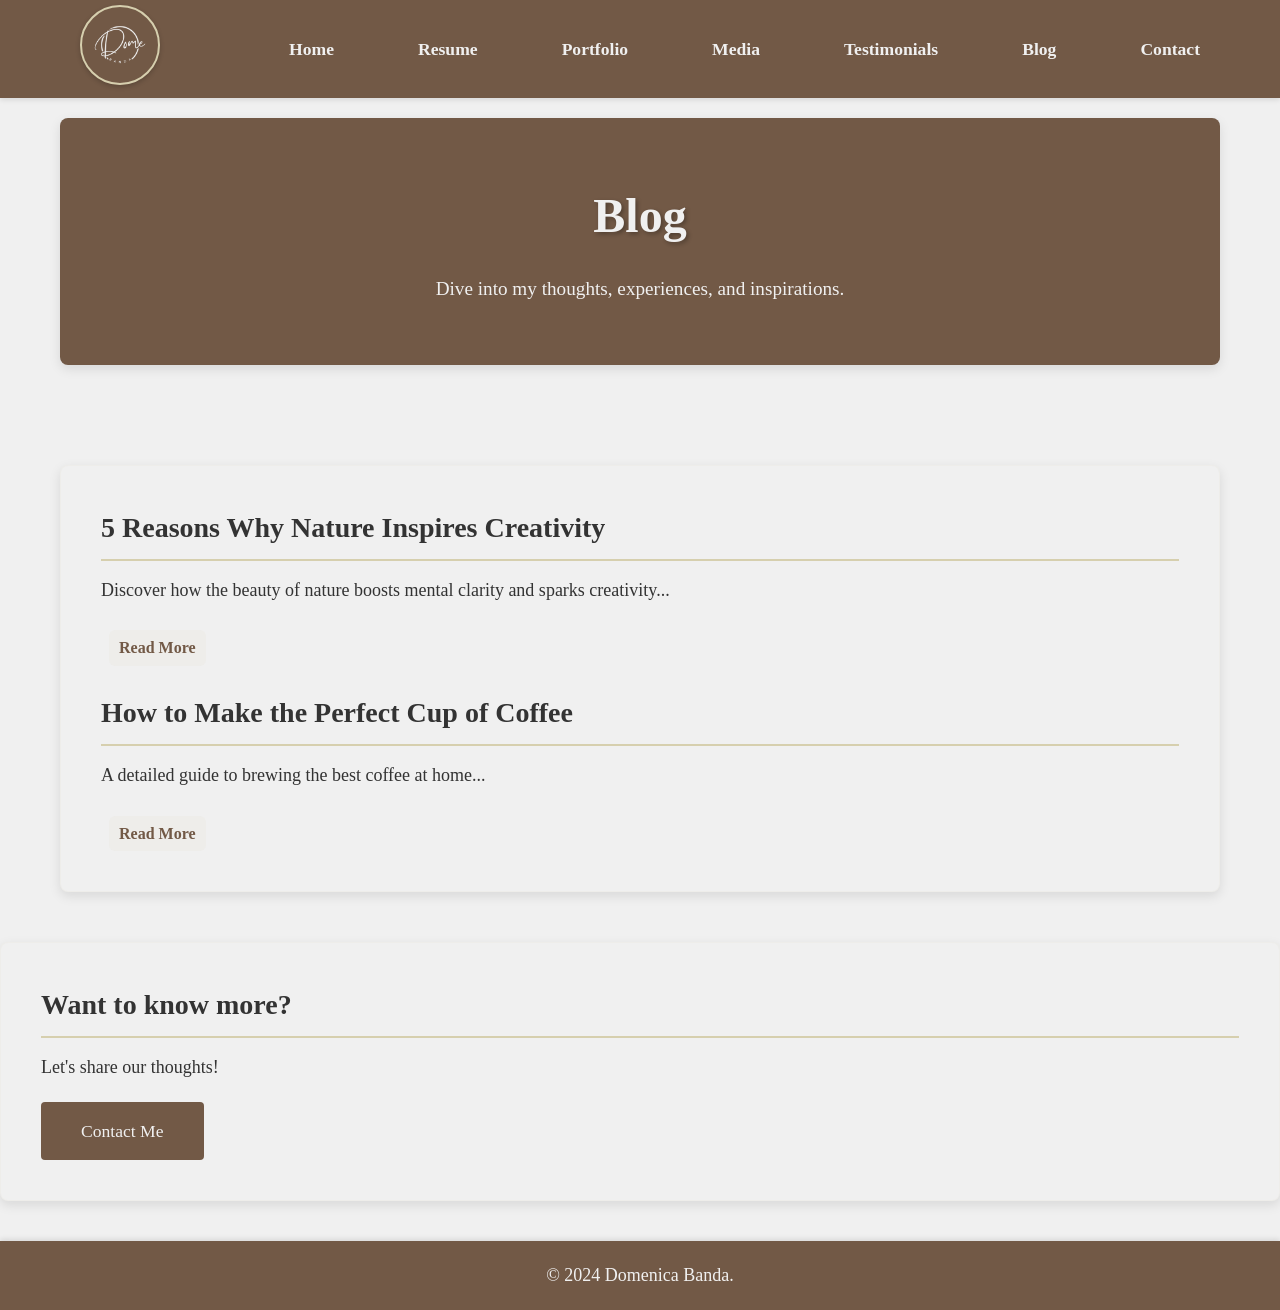
==== blog.html @ ea628adc "Subir repositorio" ====
<!DOCTYPE html>
<html lang="en">

<head>
    <meta charset="UTF-8">
    <meta name="viewport" content="width=device-width, initial-scale=1.0">
    <meta name="description"
        content="Follow Domenica Banda's blog to gain insights, tips, and inspiration on topics she inspiration passionate about, including personal growth and creativity.">
    <title>Domenica Banda</title>
    <link rel="stylesheet" href="project.css">
    <link rel="icon" href="images/logo.ico" type="image/x-icon">
</head>

<body>
    <header class="main-header">
        <nav class="main-nav">
            <div class="nav-container">
                <div class="logo">
                    <img src="images/logo.png" alt="Logo">
                </div>
                <div class="menu-toggle" id="menu-toggle">&#9776;</div>
                <ul class="nav-links">
                    <li><a href="index.html">Home</a></li>
                    <li> <a href="resume.html">Resume</a></li>
                    <li> <a href="portfolio.html">Portfolio</a></li>
                    <li><a href="media.html">Media</a></li>
                    <li><a href="testimonials.html">Testimonials</a></li>
                    <li><a href="blog.html">Blog</a></li>
                    <li><a href="contact.html">Contact</a></li>
                </ul>
            </div>
        </nav>
    </header>

    <main>
        <div class="main-content">
            <section id="blog-hero">
                <div class="blog-header">
                    <h1>Blog</h1>
                    <p>Dive into my thoughts, experiences, and inspirations.</p>
                </div>
            </section>

            <div id="blog-posts">
                <article class="blog-post">
                    <h2>5 Reasons Why Nature Inspires Creativity</h2>
                    <p>Discover how the beauty of nature boosts mental clarity and sparks creativity...</p><br>
                    <a class="link" href="blog1.html">Read More</a>
                </article>
                <br>
                <article class="blog-post">
                    <h2>How to Make the Perfect Cup of Coffee</h2>
                    <p>A detailed guide to brewing the best coffee at home...</p><br>
                    <a class="link" href="post2.html">Read More</a>
                </article>
            </div>
        </div>
        <section class="portfolio-contact">
            <h2>Want to know more?</h2>
            <p>Let's share our thoughts!</p>
            <a href="contact.html" class="contact-button">Contact Me</a>
        </section>
    </main>

    <footer class="footer">
        <p> &copy; 2024 Domenica Banda.</p>
    </footer>

    <script>
       /*Dropdown Menu*/
       let menuToggle = document.getElementById("menu-toggle");
        let navLinks = document.querySelector(".nav-links");
        menuToggle.addEventListener("click", () => {
            navLinks.classList.toggle("active");
        });
        /*Logo*/
        let logo = document.querySelector('.logo');
        menuToggle.addEventListener('click', () => {
            logo.classList.toggle('hidden');
        });
    </script>
</body>

</html>
---- project.css ----
/*Global Styles*/
* {
    margin: 0;
    padding: 0;
    box-sizing: border-box;
}

body {
    font-family: Georgia, Times, 'Times New Roman', serif;
    font-size: medium;
    background-color: #F0F0F0;
    color: #333333;
    line-height: 1.6;
    overflow-x: hidden;
}

h1,
h2,
h3,
h4,
h5,
h6 {
    font-family: 'Times New Roman', serif;
    margin: 0;
    padding: 0;
}

a {
    text-decoration: none;
    color: #725946;
}

a:hover,
a:focus {
    background-color: rgba(255, 255, 255, 0.1);
    outline: 2px solid #d6cfae;
    outline-offset: 4px;
}

/* Layout Container */
.container {
    max-width: 1200px;
    margin: 0 auto;
    padding: 20px;
}

/* Header and Navigation */
.main-header {
    background-color: #725946;
    padding: 5px;
    position: sticky;
    top: 0;
    z-index: 1000;
    box-shadow: 0 2px 5px rgba(0, 0, 0, 0.1);
}

.main-nav {
    display: flex;
    position: relative;
    justify-content: center;
    align-items: center;
    padding: 0 2rem;
    background-color: #725946;
}

.nav-container {
    display: flex;
    justify-content: space-between;
    align-items: center;
    width: 100%;
    max-width: 1200px;
}

.main-nav a {
    color: #f0f0f0;
    font-weight: bold;
    font-size: 1.1rem;
    padding: 5px 10px;
    border-radius: 4px;
    transition: background-color 0.3s, box-shadow 0.3s;
}

.main-nav li {
    list-style: none;
}


.main-nav a:hover {
    box-shadow: 0 4px 8px rgba(114, 89, 70, 0.2);
}

.nav-links {
    display: flex;
    gap: 4rem;
    align-items: center;
    padding-right: 30px;
}

.logo {
    padding: 0 40px;
}

.logo img {
    max-width: 80px;
    height: auto;
    border-radius: 50%;
    border: 2px solid #d6cfae;
    box-shadow: 0 2px 5px rgba(0, 0, 0, 0.2);
}

.menu-toggle {
    display: none;
    font-size: 1.5rem;
    cursor: pointer;
    color: #f0f0f0;
}


/* Castle img and overlayed name*/
.hero-section {
    width: 100%;
    max-width: 1200px;
    margin: 0 auto;
    position: relative;
}

.castle-container {
    position: relative;
    max-width: 100%;
    height: auto;
    display: block;
    margin: 0 auto;
    text-align: center;
    overflow: hidden;
}

.castle-container img {
    width: 100%;
    height: auto;
    max-width: 100%;
    object-fit: cover;
    object-position: center;
}

.overlay-name {
    position: absolute;
    top: 50%;
    left: 50%;
    transform: translate(-50%, -50%);
    color: #F0F0F0;
    font-size: 4rem;
    font-weight: bold;
    text-shadow: 2px 2px 8px rgba(0, 0, 0, 0.7);
    letter-spacing: 2px;
    background-color: rgba(0, 0, 0, 0.3);
    padding: 20px 40px;
    border-radius: 8px;
}

.overlay-name:hover {
    text-shadow: 3px 3px 10px rgba(0, 0, 0, 0.8);
    background-color: rgba(0, 0, 0, 0.705);
}

/* Profile Section */
.profile-section {
    text-align: center;
    padding: 3rem 0;
}

.profile-section img {
    width: 180px;
    height: 180px;
    border-radius: 50%;
    object-fit: cover;
    border: 3px solid #725946;
    box-shadow: 0 4px 15px rgba(0, 0, 0, 0.2);
}

#map {
    width: 100%;
    height: 300px;
}

/* Grid Layouts */
.main-content {
    display: grid;
    gap: 30px;
    padding: 20px;
    max-width: 1200px;
    margin: 0 auto;
}

/* Content Sections */
#about-me,
.text,
.testimonials,
.work-experience,
.skills,
.download-resume,
.gallery,
.testimonial-item,
#blog-posts,
#contact-form-section,
#location-section,
.project-card,
.featured-project,
.portfolio-contact,
#contact {
    background-color: #F0F0F0;
    border: 1px solid rgba(214, 207, 174, 0.1);
    text-align: left;
    padding: 40px;
    border-radius: 8px;
    margin-top: 30px;
    box-shadow: 0 4px 12px rgba(0, 0, 0, 0.1);
    transition: transform 0.3s ease, box-shadow 0.3s ease;
}

#about-me:hover,
.text:hover,
.testimonials:hover,
.work-experience:hover,
.skills:hover,
.download-resume:hover,
.gallery:hover,
.testimonial-item:hover,
#blog-posts:hover,
#contact-form-section:hover,
#location-section:hover,
.project-card:hover,
.featured-project:hover,
.portfolio-contact:hover,
#contact:hover {
    border: 1px solid rgba(214, 207, 174, 0.3);
    transform: translateY(-5px);
    box-shadow: 0 6px 15px rgba(0, 0, 0, 0.15);
}

/* Typography */
h2 {
    font-size: 28px;
    margin-bottom: 15px;
    color: #333333;
    border-bottom: 2px solid #d6cfae;
    padding-bottom: 8px;
}

p {
    font-size: 18px;
}

summary {
    font-weight: bold;
}

/* Links */
.link {
    color: #725946;
    text-decoration: none;
    font-weight: bold;
    margin: 0 8px;
    padding: 5px 10px;
    border-radius: 6px;
    background-color: rgba(214, 207, 174, 0.1);
    display: inline-block;
}

.link:hover {
    color: #F0F0F0;
    background-color: #725946;
    box-shadow: 0 4px 8px rgba(114, 89, 70, 0.2);
    transition: background-color 0.3s ease, transform 0.3s ease;
}

/* Footer */
.footer {
    background-color: #725946;
    color: #f0f0f0;
    text-align: center;
    padding: 20px;
    margin-top: 40px;
    box-shadow: 0 -2px 5px rgba(0, 0, 0, 0.1);
}

/*Gallery section*/
#gallery {
    position: relative;
    display: flex;
    gap: 20px;
    padding: 20px;
}

#gallery ul {
    width: 300px;
    list-style-type: none;
    padding: 0;
    margin: 0;
}

#gallery li {
    display: inline-block;
    margin-bottom: 10px;
}

#gallery img {
    border-style: none;
    border-radius: 8px;
    transition: transform 0.3s ease;
}

#gallery img:hover {
    transform: scale(1.05);
}

#gallery a {
    color: #EAEAEA;
    text-decoration: none;
    font-style: italic;
}

#gallery span {
    position: absolute;
    top: 0;
    left: 350px;
    opacity: 0;
    transition: opacity 0.3s ease-in-out;
    text-align: center;
    transform: translate(50%, 15%);
}

#gallery a:hover span {
    opacity: 1;
}

#gallery span img {
    align-items: center;
    border-radius: 8px;
    box-shadow: 0 4px 8px rgba(0, 0, 0, 0.5);
}

/* Testimonials Section */
.testimonials summary {
    font-size: 1.3rem;
    font-weight: bold;
    color: #725946;
    cursor: pointer;
}

.testimonials img {
    width: 100%;
    max-width: 200px;
    height: auto;
    border-radius: 8px;
    margin: 15px 0;
    box-shadow: 0 4px 8px rgba(0, 0, 0, 0.1);
}

.testimonials p {
    font-size: 1rem;
    margin-top: 10px;
    line-height: 1.5;
}

/*Portfolio section*/
.portfolio-content {
    max-width: 1400px;
    margin: 0 auto;
    padding: 20px;
}

.projects-grid {
    display: grid;
    grid-template-columns: repeat(auto-fit, minmax(300px, 1fr));
    gap: 30px;
    margin-bottom: 50px;
}

.project-image {
    height: 200px;
    overflow: hidden;
}

.project-image img {
    width: 100%;
    height: 100%;
    object-fit: cover;
}

.project-details {
    padding: 20px;
}

.project-details h3 {
    color: #333333;
    margin-bottom: 10px;
    font-size: 1.4rem;
}

.project-details p {
    color: #666666;
    margin-bottom: 15px;
}

.project-link {
    display: inline-block;
    padding: 8px 20px;
    background-color: #725946;
    color: #F0F0F0;
    border-radius: 4px;
}

.project-link:hover {
    background-color: #d6cfae;
    color: #333333;
    transition: background-color 0.3s ease, transform 0.3s ease;
}

.featured-project {
    display: grid;
    grid-template-columns: 1.5fr 1fr;
    gap: 40px;
    margin: 50px 0;
    background-color: #F0F0F0;
    border-radius: 8px;
    overflow: hidden;
    box-shadow: 0 4px 12px rgba(0, 0, 0, 0.1);
}

.featured-image {
    height: 400px;
}

.featured-image img {
    width: 100%;
    height: 100%;
    object-fit: cover;
}

.featured-details {
    padding: 40px;
    display: flex;
    flex-direction: column;
    justify-content: center;
}

.featured-details h2 {
    font-size: 2rem;
    margin-bottom: 20px;
    color: #333333;
}

.featured-details p {
    margin-bottom: 30px;
    color: #666666;
}

.featured-link {
    display: inline-block;
    padding: 12px 30px;
    background-color: #725946;
    color: #F0F0F0;
    border-radius: 4px;
    align-self: flex-start;
}

.featured-link:hover {
    background-color: #d6cfae;
    color: #333333;
    transition: background-color 0.3s ease, transform 0.3s ease;
}

.contact-button {
    display: inline-block;
    padding: 15px 40px;
    background-color: #725946;
    color: #F0F0F0;
    border-radius: 4px;
    font-size: 1.1rem;
    margin-top: 20px;
}

.contact-button:hover {
    background-color: #d6cfae;
    color: #333333;
    transform: translateY(-3px);
    transition: background-color 0.3s ease, transform 0.3s ease;
}

/*Headers*/
.blog-header,
.resume-header,
.testimonials-header,
.portfolio-header,
.contact-header,
.media-header {
    background-color: #725946;
    border-radius: 8px;
    padding: 60px 40px;
    margin-bottom: 40px;
    text-align: center;
    color: #F0F0F0;
    box-shadow: 0 4px 12px rgba(0, 0, 0, 0.1);
}

.blog-header h1,
.resume-header h1,
.testimonials-header h1,
.portfolio-header h1,
.contact-header h1,
.media-header h1 {
    font-size: 3rem;
    margin-bottom: 20px;
    text-shadow: 2px 2px 4px rgba(0, 0, 0, 0.3);
}

.blog-header p,
.resume-header p,
.testimonials-header p,
.portfolio-header p,
.contact-header p,
.media-header p {
    font-size: 1.2rem;
    max-width: 600px;
    margin: 0 auto;
}

/*Resume Section*/
.work-experience h2,
.skills h2,
.download-resume h2 {
    font-size: 2rem;
    margin-bottom: 20px;
    color: #333333;
}

.work-experience ul,
.skills ul {
    list-style: none;
    padding: 0;
}

.work-experience li,
.skills li {
    margin-bottom: 15px;
}

.work-experience li strong,
.skills li strong {
    color: #725946;
}

.download-resume .download-button {
    display: inline-block;
    padding: 15px 40px;
    background-color: #725946;
    color: #FFFFFF;
    border-radius: 4px;
    font-size: 1rem;
    text-decoration: none;
    margin-top: 20px;
    transition: background-color 0.3s ease, transform 0.3s ease;
}

.download-resume .download-button:hover {
    background-color: #d6cfae;
    color: #333333;
    transform: translateY(-3px);
}

/* Responsive Design */
@media (max-width: 1024px) {

    .nav-left,
    .nav-right {
        gap: 2rem;
    }

    .logo img {
        width: 60px;
        height: 60px;
    }

    .overlay-name {
        font-size: 3.5rem;
    }

    .projects-grid {
        grid-template-columns: repeat(2, 1fr);
    }

    #gallery ul li span {
        height: 250px;
        width: 250px;
    }
}

@media (max-width: 768px) {
    .main-header {
        padding: 0;
    }

    .main-nav {
        position: relative;
        flex-direction: column;
        align-items: flex-start;

    }

    .nav-container {
        display: flex;
        justify-content: space-between;
        flex-direction: column;
        align-items: flex-start;
        padding: 10px 20px;
    }
    
    .logo {
        order: 1;
        margin: 0 auto;
    }

    .logo.hidden {
        display: none;
        opacity: 1;
        pointer-events: none;
    }

    .logo img {
        height: auto;
    }

    .menu-toggle {
        position: absolute;
        top: 30px;
        right: 30px;
        display: block;
        order: 2;
        align-self: flex-end;
    }

    .main-nav a {
        font-size: 1rem;
        display: block;
        text-align: left;
        width: 100%;
    }

    .nav-links {
        display: none;
        flex-direction: column;
        width: 100%;
        background-color: #725946;
        position: static;
        gap: 10px;
        padding: 10px;
        padding-top: 60px;
    }

    .nav-links li {
        width: 100%;
        margin: 0;
    }

    .nav-links li a {
        text-align: center;
        background-color: #725946;
    }

    .nav-links.active {
        display: flex;
    }

    .dropdown {
        display: block;
    }

    .overlay-name {
        font-size: 2.5rem;
        padding: 15px 30px;
    }

    .castle-container img {
        height: 400px;
    }

    .profile-section img {
        width: 150px;
        height: 150px;
    }

    .blog-header h1,
    .resume-header h1,
    .testimonials-header h1,
    .portfolio-header h1,
    .contact-header h1,
    .media-header h1 {
        font-size: 2rem;
    }

    .testimonials details {
        padding: 15px;
    }

    .testimonials img {
        max-width: 150px;
    }

    .resume-section {
        flex-direction: column;
    }

    .resume-content {
        margin-bottom: 2rem;
        padding: 1rem;
    }

    .skills,
    .experience,
    .education {
        font-size: 1rem;
    }

    .blog-section {
        padding: 1rem;
    }

    .blog-post {
        margin-bottom: 2rem;
        display: block;
    }

    .blog-post img {
        width: 100%;
        height: auto;
    }

    .blog-post h3 {
        font-size: 1.5rem;
    }

    .blog-post p {
        font-size: 1rem;
    }

    .contact-banner {
        text-align: center;
        padding: 1rem;
    }

    .contact-form,
    .location-info {
        width: 100%;
        padding: 1rem;
    }

    .map-container iframe {
        width: 100%;
        height: 200px;
    }

    form input,
    form textarea,
    form button {
        width: 100%;
        font-size: 1rem;
    }

    .portfolio-hero {
        padding: 40px 20px;
    }

    .portfolio-hero h1 {
        font-size: 2.5rem;
    }

    .projects-grid {
        grid-template-columns: 1fr;
    }

    .featured-project {
        grid-template-columns: 1fr;
    }

    .featured-image {
        height: 300px;
    }

    .featured-details {
        padding: 30px;
    }

    #gallery {
        flex-direction: column;
        gap: 10px;
        padding: 10px;
        position: relative;
        display: flex;
        justify-content: left;
    }

    #gallery ul {
        display: flex;
        flex-direction: column;
        padding: 0;
    }

    #gallery li {
        margin-bottom: 20px;
        list-style: none;
        width: 100%;
        text-align: left;
    }

    #gallery ul li {
        margin-bottom: 10px;
        position: relative;
    }

    #gallery a img {
        max-width: 100%;
        height: 80px;
    }

    #gallery ul li a span img {
        width: 200px;
        height: 200px;
        display: inline-block;
        position: absolute;
        top: 50%;
        left: 60%;
        transform: translate(-50%, -50%);
    }

    #gallery ul li a {
        text-align: left;
    }

    #gallery ul li a span {
        transform: translateX(-50%);
        visibility: hidden;
        opacity: 0;
        transition: visibility 0s, opacity 0.3s ease;
    }
    #gallery ul li a:hover span {
        visibility: visible;
        opacity: 1;
    }    

}

@media (max-width: 480px) {

    .nav-container {
        flex-direction: column;
        align-items: flex-start;
    }

    .logo {
        margin: 0 auto;
    }

    .menu-toggle {
        display: block;
        align-self: flex-end;
    }

    .nav-links {
        display: none;
        flex-direction: column;
        gap: 0;
        width: 100%;
        background-color: #333;
    }

    .nav-links li {
        width: 100%;
    }

    .nav-links li a {
        display: block;
        text-align: center;
        padding: 1rem;
        background-color: #333;
    }

    .nav-links.active {
        display: flex;
    }

    .overlay-name {
        font-size: 2rem;
        padding: 10px 20px;
    }

    .castle-container img {
        height: 300px;
    }

    h2 {
        font-size: 20px;
    }

    #contact a {
        display: block;
        margin: 10px 0;
        text-align: center;
    }

    .testimonials-header h1 {
        font-size: 1.8rem;
    }

    .testimonials-header p {
        font-size: 1rem;
    }

    .testimonials details {
        padding: 10px;
    }

    .testimonials img {
        max-width: 120px;
    }

    .resume-content {
        padding: 0.5rem;
    }

    .skills,
    .experience,
    .education {
        font-size: 0.85rem;
    }

    .resume-section img {
        width: 100%;
        height: auto;
    }

    .blog-section {
        padding: 0.5rem;
    }

    .blog-post h3 {
        font-size: 1.2rem;
    }

    .blog-post p {
        font-size: 0.9rem;
    }

    .contact-banner {
        padding: 0.5rem;
    }

    form input,
    form textarea,
    form button {
        font-size: 0.9rem;
        padding: 0.5rem;
    }

    .map-container iframe {
        height: 150px;
    }

    .portfolio-hero h1 {
        font-size: 2rem;
    }

    .project-image {
        height: 180px;
    }

    .featured-image {
        height: 250px;
    }

    .portfolio-contact h2 {
        font-size: 2rem;
    }

    #gallery ul {
        gap: 10px;
    }

    #gallery li {
        margin-bottom: 15px;
    }

    #gallery a img {
        max-width: 100px;
        height: auto;
    }

    #gallery ul li a span img {
        width: 100px;
        position: absolute;
    }

    #gallery ul li a span {
        transform: translateX(-80%);
        visibility: hidden;
        opacity: 0;
        transition: visibility 0s, opacity 0.3s ease;
    }
    #gallery ul li a:hover span {
        visibility: visible;
        opacity: 1;
    }    


}
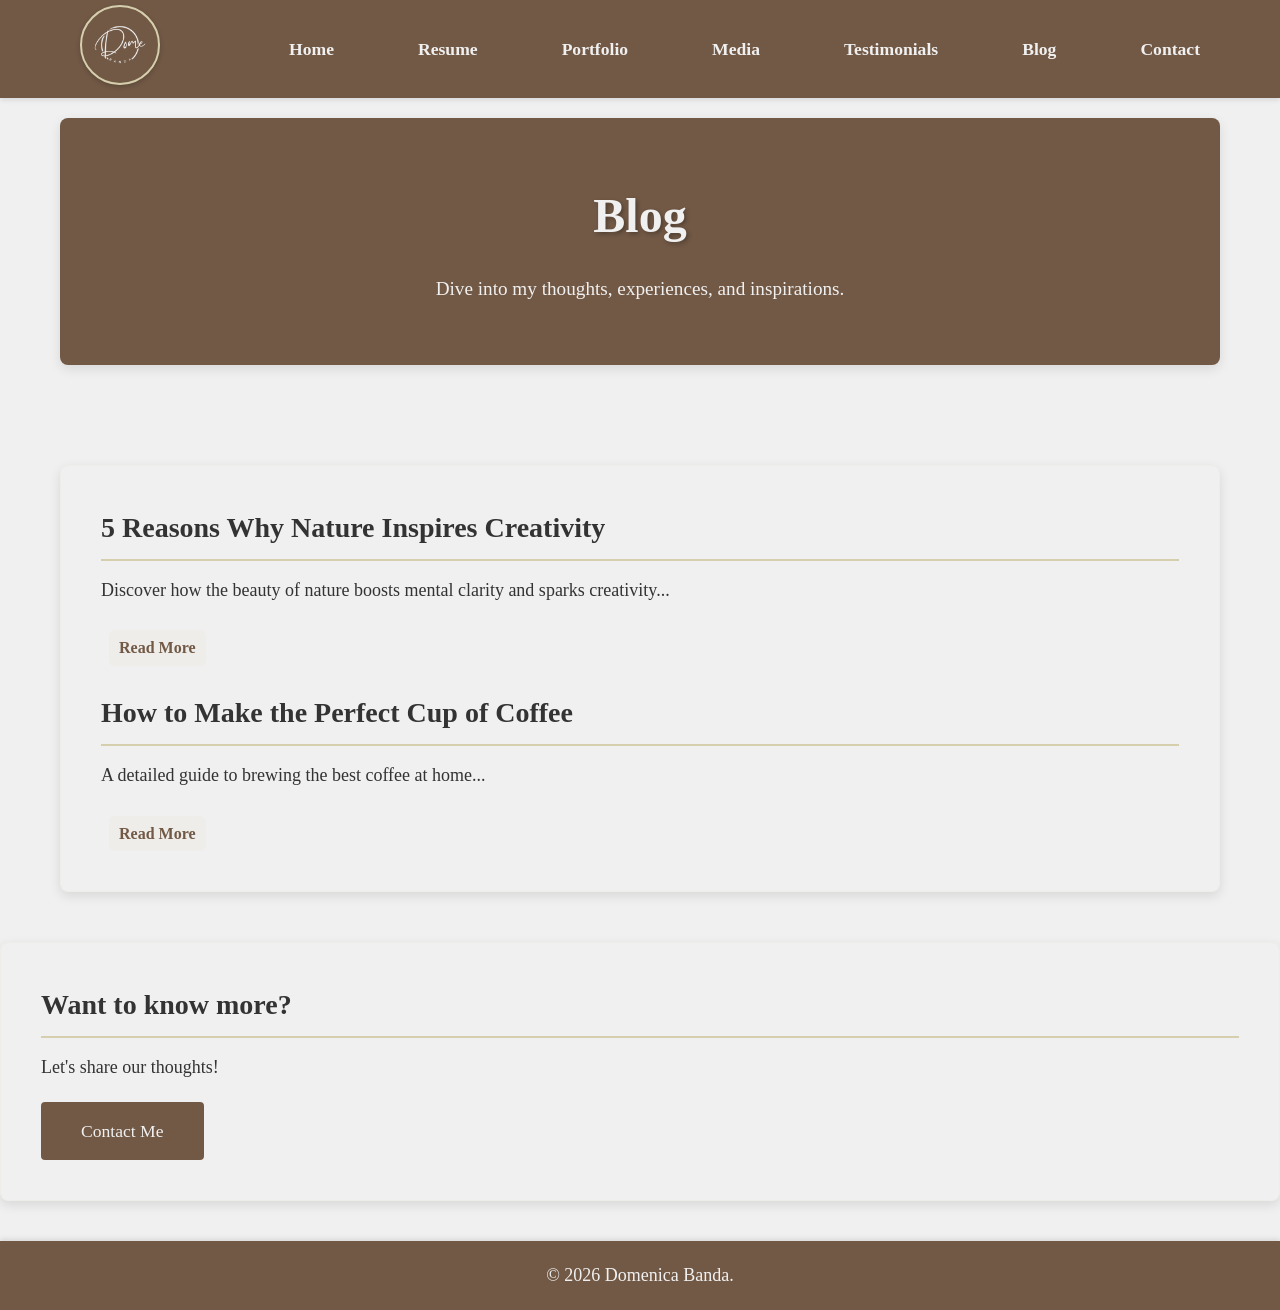
==== commit 068559d6: "cambios" ====
--- a/blog.html
+++ b/blog.html
@@ -63,7 +63,7 @@
     </main>
 
     <footer class="footer">
-        <p> &copy; 2024 Domenica Banda.</p>
+        <p> &copy; 2026 Domenica Banda.</p>
     </footer>
 
     <script>
